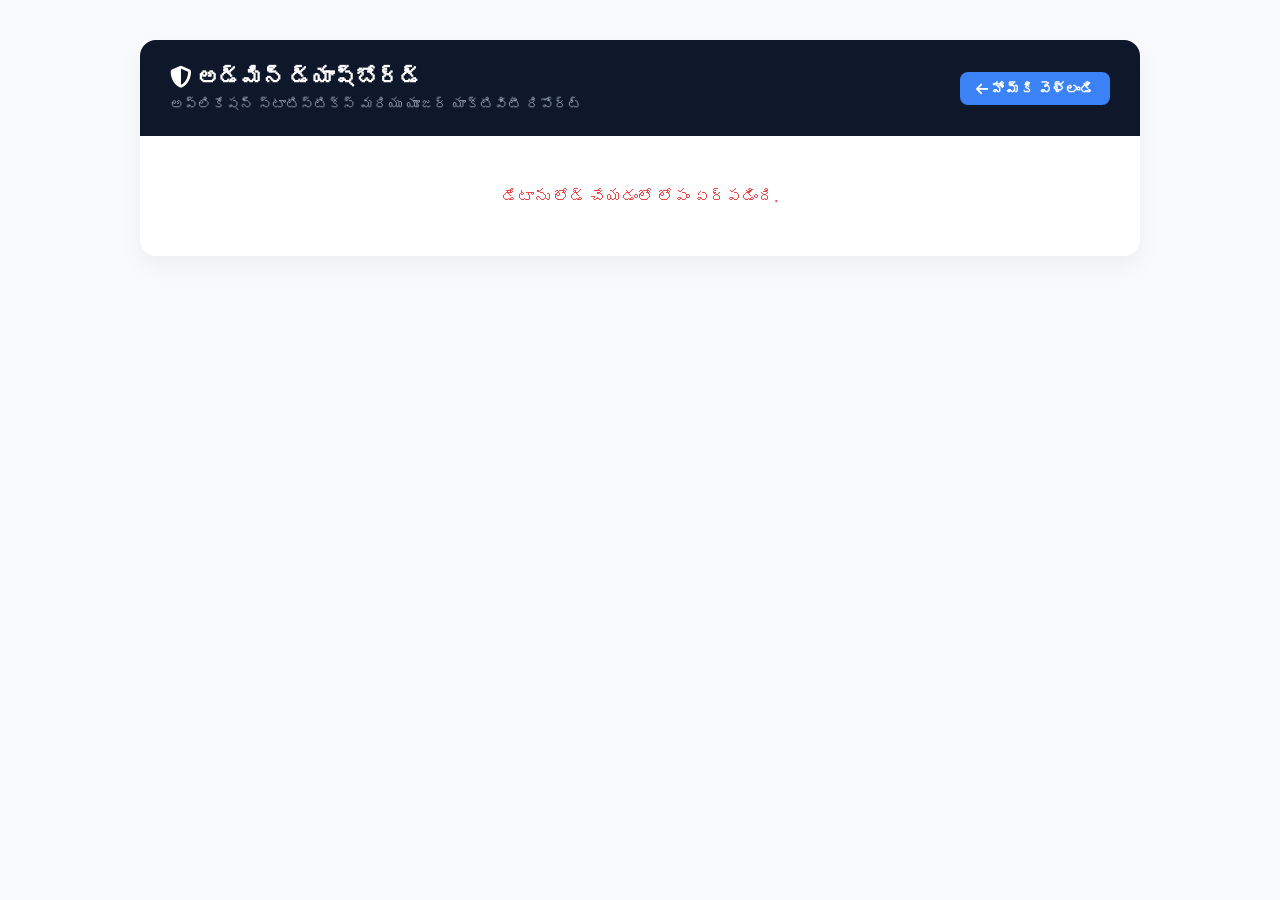
==== frontend/admin.html @ 95b76a32 "Initial commit with Google Auth, Admin Dashboard and Activity Logs" ====
<!DOCTYPE html>
<html lang="te">
<head>
    <meta charset="UTF-8">
    <meta name="viewport" content="width=device-width, initial-scale=1.0">
    <title>అడ్మిన్ డ్యాష్‌‌బోర్డ్ - TDL</title>
    <link rel="icon" type="image/png" href="https://auchithyam.com/images/LOGO.jpg" />
    <link href="https://fonts.googleapis.com/css2?family=Inter:wght@400;500;600;700&display=swap" rel="stylesheet">
    <link rel="stylesheet" href="https://cdnjs.cloudflare.com/ajax/libs/font-awesome/6.4.0/css/all.min.css">
    <style>
        body {
            margin: 0; padding: 0;
            font-family: 'Inter', sans-serif;
            background-color: #f8fafc;
        }
        .admin-container {
            max-width: 1000px;
            margin: 40px auto;
            background: #ffffff;
            border-radius: 16px;
            box-shadow: 0 10px 25px rgba(0, 0, 0, 0.05);
            overflow: hidden;
        }
        .admin-header {
            background: #0f172a;
            color: #ffffff;
            padding: 24px 30px;
            display: flex;
            justify-content: space-between;
            align-items: center;
        }
        .admin-header h2 { margin: 0; font-size: 22px; }
        .admin-header p { margin: 5px 0 0 0; color: #94a3b8; font-size: 14px; }
        .back-btn {
            background: #3b82f6; color: white;
            padding: 8px 16px; border-radius: 8px;
            text-decoration: none; font-weight: 600; font-size: 14px;
            transition: 0.2s;
        }
        .back-btn:hover { background: #2563eb; }
        .content { padding: 30px; }
        
        /* Stats Styles */
        .stats-bar {
            display: grid; grid-template-columns: repeat(auto-fit, minmax(220px, 1fr)); gap: 20px; margin-bottom: 40px;
        }
        .stat-box {
            padding: 20px; border-radius: 12px; display: flex; align-items: center; justify-content: space-between;
        }
        .stat-box h3 { margin: 0; font-size: 28px; }
        .stat-box span { font-size: 14px; font-weight: 600; }
        .stat-box i { font-size: 36px; opacity: 0.5; }

        /* Section Titles */
        .section-title {
            color: #1e293b; font-size: 18px; margin: 40px 0 15px 0; border-bottom: 2px solid #e2e8f0; padding-bottom: 10px;
        }

        /* User List Styles */
        .user-list {
            display: grid; grid-template-columns: repeat(auto-fill, minmax(300px, 1fr)); gap: 15px;
        }
        .user-card {
            display: flex; align-items: center; justify-content: space-between;
            background: #ffffff; border: 1px solid #e2e8f0;
            padding: 16px; border-radius: 12px;
        }
        .user-info { display: flex; align-items: center; gap: 15px; }
        .user-info img {
            width: 45px; height: 45px; border-radius: 50%; object-fit: cover; border: 2px solid #e2e8f0;
        }
        .user-name { font-weight: 700; color: #0f172a; margin: 0 0 4px 0; font-size: 15px;}
        .user-email { color: #64748b; font-size: 13px; margin: 0; }
    </style>
</head>
<body>

<div class="admin-container">
    <div class="admin-header">
        <div>
            <h2><i class="fa-solid fa-shield-halved"></i> అడ్మిన్ డ్యాష్‌బోర్డ్</h2>
            <p>అప్లికేషన్ స్టాటిస్టిక్స్ మరియు యూజర్ యాక్టివిటీ రిపోర్ట్</p>
        </div>
        <a href="/" class="back-btn"><i class="fa-solid fa-arrow-left"></i> హోమ్‌కి వెళ్లండి</a>
    </div>

    <div class="content">
        <!-- 1. గణాంకాలు (Statistics Cards) -->
        <div class="stats-bar">
            <div class="stat-box" style="background: #eff6ff; border: 1px solid #bfdbfe;">
                <div>
                    <h3 id="total-users" style="color: #1d4ed8;">0</h3>
                    <span style="color: #3b82f6;">మొత్తం యూజర్లు</span>
                </div>
                <i class="fa-solid fa-users" style="color: #93c5fd;"></i>
            </div>
            
            <div class="stat-box" style="background: #f5f3ff; border: 1px solid #ddd6fe;">
                <div>
                    <h3 id="total-searches" style="color: #6d28d9;">0</h3>
                    <span style="color: #8b5cf6;">మొత్తం శోధనలు</span>
                </div>
                <i class="fa-solid fa-magnifying-glass" style="color: #c4b5fd;"></i>
            </div>

            <div class="stat-box" style="background: #ecfdf5; border: 1px solid #a7f3d0;">
                <div>
                    <h3 id="total-downloads" style="color: #047857;">0</h3>
                    <span style="color: #10b981;">డౌన్‌లోడ్స్</span>
                </div>
                <i class="fa-solid fa-cloud-arrow-down" style="color: #6ee7b7;"></i>
            </div>

            <div class="stat-box" style="background: #fff7ed; border: 1px solid #fed7aa;">
                <div>
                    <h3 id="total-actions" style="color: #c2410c;">0</h3>
                    <span style="color: #f97316;">మొత్తం యాక్టివిటీస్</span>
                </div>
                <i class="fa-solid fa-bolt" style="color: #fdba74;"></i>
            </div>
        </div>

        <!-- 2. లాగిన్ అయిన యూజర్ల వివరాలు -->
        <h3 class="section-title"><i class="fa-solid fa-user-check"></i> లాగిన్ అయిన యూజర్ల వివరాలు</h3>
        <div id="users-container" class="user-list">
            <div style="text-align: center; color: #64748b; padding: 20px; width: 100%;">లోడ్ అవుతోంది...</div>
        </div>

        <!-- 3. యూజర్ల యాక్టివిటీ హిస్టరీ -->
        <h3 class="section-title"><i class="fa-solid fa-clock-rotate-left"></i> యూజర్ల యాక్టివిటీ హిస్టరీ (Search & Downloads)</h3>
        <div id="activities-container" style="display: flex; flex-direction: column; gap: 12px;">
            <div style="text-align: center; color: #64748b; padding: 20px;">లోడ్ అవుతోంది...</div>
        </div>
    </div>
</div>

<script>
    async function loadAdminData() {
        try {
            const response = await fetch('/admin/users-json');
            const data = await response.json();
            
            if (data.error) {
                document.querySelector('.content').innerHTML = `<div style="color: #ef4444; text-align: center; font-weight: 600; padding: 40px;">${data.error}</div>`;
                return;
            }
            
            // 1. స్టాటిస్టిక్స్ అప్‌డేట్ చేయడం
            document.getElementById('total-users').innerText = data.total_users || 0;
            if (data.stats) {
                document.getElementById('total-searches').innerText = data.stats.searches || 0;
                document.getElementById('total-downloads').innerText = data.stats.downloads || 0;
                document.getElementById('total-actions').innerText = data.stats.total_actions || 0;
            }

            // 2. యూజర్ల జాబితాను చూపించడం
            const usersContainer = document.getElementById('users-container');
            usersContainer.innerHTML = '';
            
            if (!data.users || data.users.length === 0) {
                usersContainer.innerHTML = `<div style="text-align: center; color: #64748b; width: 100%;">ఇంకా ఎవరూ లాగిన్ కాలేదు.</div>`;
            } else {
                const reversedUsers = [...data.users].reverse();
                reversedUsers.forEach(user => {
                    usersContainer.innerHTML += `
                        <div class="user-card">
                            <div class="user-info">
                                <img src="${user.picture}" alt="Profile">
                                <div>
                                    <h4 class="user-name">${user.name}</h4>
                                    <p class="user-email">${user.email}</p>
                                </div>
                            </div>
                            <div style="background: #dcfce7; color: #166534; padding: 6px 12px; border-radius: 50px; font-size: 12px; font-weight: 600;">
                                <i class="fa-solid fa-check-circle"></i>
                            </div>
                        </div>
                    `;
                });
            }

            // 3. యాక్టివిటీస్ (Search & Download History) డిస్‌ప్లే చేయడం
            const actContainer = document.getElementById('activities-container');
            actContainer.innerHTML = '';
            
            if (!data.activities || data.activities.length === 0) {
                actContainer.innerHTML = `<div style="text-align: center; color: #64748b; padding: 20px; border: 1px dashed #cbd5e1; border-radius: 10px;">ఇంకా ఎటువంటి యాక్టివిటీ లేదు.</div>`;
            } else {
                data.activities.forEach(act => {
                    const icon = act.action === 'Search' 
                        ? '<i class="fa-solid fa-magnifying-glass" style="color: #3b82f6;"></i>' 
                        : '<i class="fa-solid fa-download" style="color: #10b981;"></i>';
                    const badgeStyle = act.action === 'Search' 
                        ? 'background: #eff6ff; color: #1d4ed8; border: 1px solid #bfdbfe;' 
                        : 'background: #ecfdf5; color: #047857; border: 1px solid #a7f3d0;';

                    actContainer.innerHTML += `
                        <div style="display: flex; align-items: center; justify-content: space-between; background: #fff; padding: 15px 20px; border-radius: 12px; border: 1px solid #e2e8f0; transition: 0.2s;">
                            <div style="display: flex; align-items: center; gap: 15px;">
                                <img src="${act.picture}" alt="" style="width: 40px; height: 40px; border-radius: 50%; border: 2px solid #f1f5f9;">
                                <div>
                                    <h4 style="margin: 0; font-size: 15px; color: #0f172a;">${act.name}</h4>
                                    <p style="margin: 5px 0 0 0; font-size: 14px; color: #475569;">
                                        ${icon} <span style="font-weight: 600; margin-left: 4px;">${act.action}:</span> ${act.details}
                                    </p>
                                </div>
                            </div>
                            <div style="text-align: right;">
                                <span style="font-size: 12px; color: #94a3b8; display: block; margin-bottom: 6px;">${act.time}</span>
                                <span style="padding: 4px 10px; border-radius: 6px; font-size: 11px; font-weight: 600; ${badgeStyle}">${act.action}</span>
                            </div>
                        </div>
                    `;
                });
            }

        } catch (error) {
            console.error("Error loading admin data:", error);
            document.querySelector('.content').innerHTML = `<div style="color: #ef4444; text-align: center; padding: 20px;">డేటాను లోడ్ చేయడంలో లోపం ఏర్పడింది.</div>`;
        }
    }
    
    window.onload = loadAdminData;
</script>

</body>
</html>
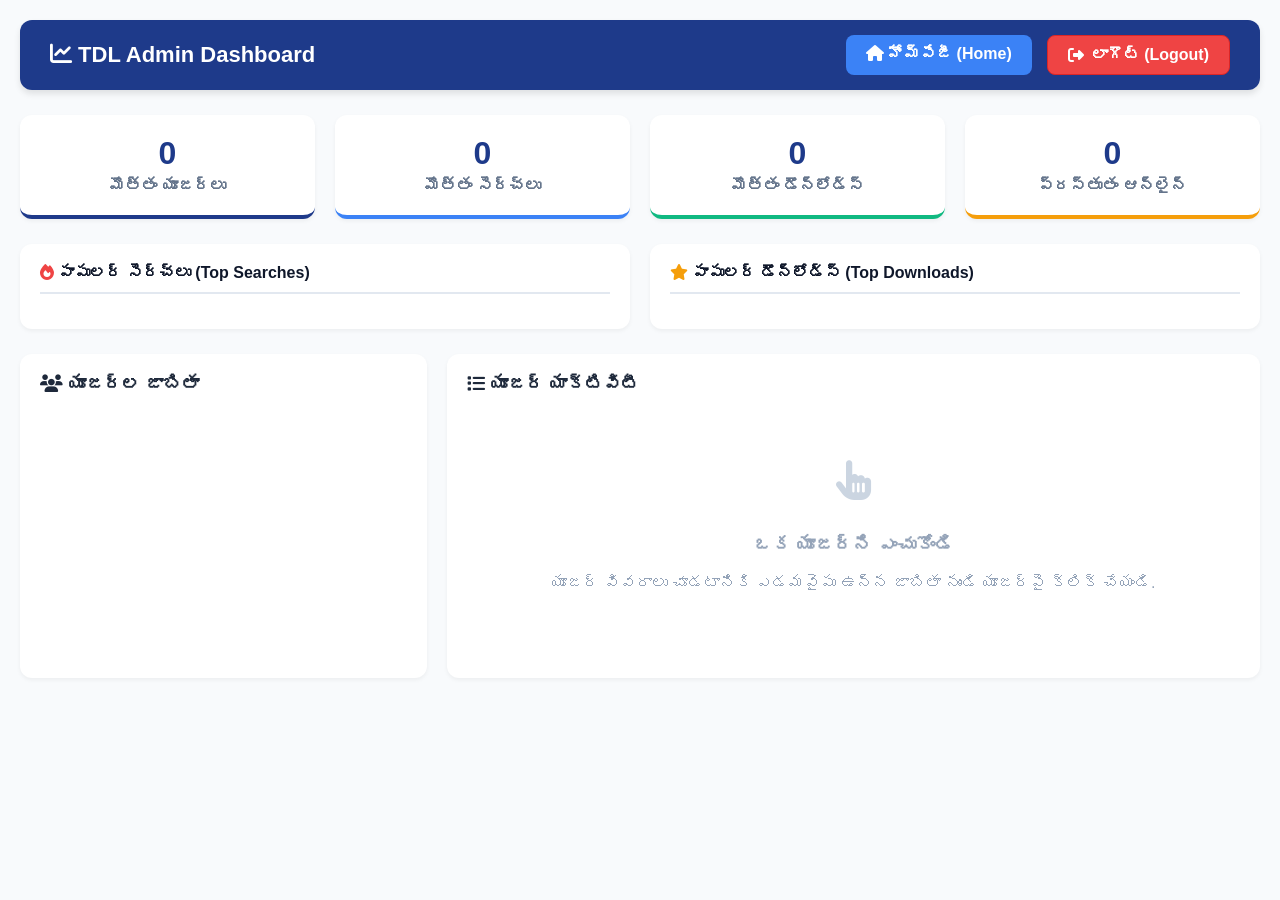
==== commit 6be33920: "Added profile history, online/offline status, and admin enhancements" ====
--- a/frontend/admin.html
+++ b/frontend/admin.html
@@ -3,225 +3,247 @@
 <head>
     <meta charset="UTF-8">
     <meta name="viewport" content="width=device-width, initial-scale=1.0">
-    <title>అడ్మిన్ డ్యాష్‌‌బోర్డ్ - TDL</title>
-    <link rel="icon" type="image/png" href="https://auchithyam.com/images/LOGO.jpg" />
-    <link href="https://fonts.googleapis.com/css2?family=Inter:wght@400;500;600;700&display=swap" rel="stylesheet">
+    <title>Admin Dashboard - Telugu Digital Library</title>
     <link rel="stylesheet" href="https://cdnjs.cloudflare.com/ajax/libs/font-awesome/6.4.0/css/all.min.css">
     <style>
-        body {
-            margin: 0; padding: 0;
-            font-family: 'Inter', sans-serif;
-            background-color: #f8fafc;
-        }
-        .admin-container {
-            max-width: 1000px;
-            margin: 40px auto;
-            background: #ffffff;
-            border-radius: 16px;
-            box-shadow: 0 10px 25px rgba(0, 0, 0, 0.05);
-            overflow: hidden;
-        }
-        .admin-header {
-            background: #0f172a;
-            color: #ffffff;
-            padding: 24px 30px;
-            display: flex;
-            justify-content: space-between;
-            align-items: center;
-        }
-        .admin-header h2 { margin: 0; font-size: 22px; }
-        .admin-header p { margin: 5px 0 0 0; color: #94a3b8; font-size: 14px; }
-        .back-btn {
-            background: #3b82f6; color: white;
-            padding: 8px 16px; border-radius: 8px;
-            text-decoration: none; font-weight: 600; font-size: 14px;
-            transition: 0.2s;
-        }
-        .back-btn:hover { background: #2563eb; }
-        .content { padding: 30px; }
-        
-        /* Stats Styles */
-        .stats-bar {
-            display: grid; grid-template-columns: repeat(auto-fit, minmax(220px, 1fr)); gap: 20px; margin-bottom: 40px;
-        }
-        .stat-box {
-            padding: 20px; border-radius: 12px; display: flex; align-items: center; justify-content: space-between;
-        }
-        .stat-box h3 { margin: 0; font-size: 28px; }
-        .stat-box span { font-size: 14px; font-weight: 600; }
-        .stat-box i { font-size: 36px; opacity: 0.5; }
-
-        /* Section Titles */
-        .section-title {
-            color: #1e293b; font-size: 18px; margin: 40px 0 15px 0; border-bottom: 2px solid #e2e8f0; padding-bottom: 10px;
-        }
-
-        /* User List Styles */
-        .user-list {
-            display: grid; grid-template-columns: repeat(auto-fill, minmax(300px, 1fr)); gap: 15px;
-        }
-        .user-card {
-            display: flex; align-items: center; justify-content: space-between;
-            background: #ffffff; border: 1px solid #e2e8f0;
-            padding: 16px; border-radius: 12px;
-        }
-        .user-info { display: flex; align-items: center; gap: 15px; }
-        .user-info img {
-            width: 45px; height: 45px; border-radius: 50%; object-fit: cover; border: 2px solid #e2e8f0;
-        }
-        .user-name { font-weight: 700; color: #0f172a; margin: 0 0 4px 0; font-size: 15px;}
-        .user-email { color: #64748b; font-size: 13px; margin: 0; }
+        body { font-family: 'Segoe UI', Tahoma, Geneva, Verdana, sans-serif; background: #f8fafc; margin: 0; padding: 20px; color: #333; }
+        .header { display: flex; justify-content: space-between; align-items: center; background: #1e3a8a; color: white; padding: 15px 30px; border-radius: 12px; margin-bottom: 25px; box-shadow: 0 4px 6px rgba(0,0,0,0.1); }
+        .header h1 { margin: 0; font-size: 22px; }
+        .btn-home { background: #3b82f6; color: white; text-decoration: none; padding: 10px 20px; border-radius: 8px; font-weight: bold; transition: 0.3s; }
+        .btn-home:hover { background: #2563eb; }
+
+        .header-buttons { display: flex; gap: 15px; }
+        .btn-logout { background: #ef4444; color: white; text-decoration: none; padding: 10px 20px; border-radius: 8px; font-weight: bold; transition: 0.3s; display: flex; align-items: center; gap: 8px; border: 1px solid #dc2626; }
+        .btn-logout:hover { background: #dc2626; }
+        
+        /* Stats & Popular Cards */
+        .stats-grid { display: grid; grid-template-columns: repeat(auto-fit, minmax(200px, 1fr)); gap: 20px; margin-bottom: 25px; }
+        .stat-card { background: white; padding: 20px; border-radius: 12px; box-shadow: 0 2px 4px rgba(0,0,0,0.05); text-align: center; border-bottom: 4px solid #1e3a8a; }
+        .stat-card h3 { margin: 0; font-size: 32px; color: #1e3a8a; }
+        .stat-card p { margin: 5px 0 0 0; color: #64748b; font-weight: 600; }
+        
+        .popular-grid { display: grid; grid-template-columns: 1fr 1fr; gap: 20px; margin-bottom: 25px; }
+        .popular-card { background: white; padding: 20px; border-radius: 12px; box-shadow: 0 2px 4px rgba(0,0,0,0.05); }
+        .popular-card h3 { margin: 0 0 15px 0; font-size: 16px; color: #0f172a; border-bottom: 2px solid #e2e8f0; padding-bottom: 10px; }
+        .popular-list { list-style: none; padding: 0; margin: 0; }
+        .popular-list li { display: flex; justify-content: space-between; padding: 10px 0; border-bottom: 1px solid #f1f5f9; font-size: 14px; }
+        .popular-list li span.badge { background: #e0e7ff; color: #4338ca; padding: 2px 8px; border-radius: 12px; font-weight: bold; font-size: 12px; }
+
+        /* Main Content Grid */
+        .main-grid { display: grid; grid-template-columns: 1fr 2fr; gap: 20px; }
+        .section-title { font-size: 18px; color: #1e293b; margin-bottom: 15px; display: flex; justify-content: space-between; align-items: center; }
+        
+        /* Users List */
+        .users-list { background: white; padding: 20px; border-radius: 12px; box-shadow: 0 2px 4px rgba(0,0,0,0.05); max-height: 600px; overflow-y: auto; }
+        .user-card { display: flex; justify-content: space-between; align-items: center; padding: 12px; border-bottom: 1px solid #e2e8f0; cursor: pointer; transition: 0.2s; border-radius: 8px; }
+        .user-card:hover { background: #f8fafc; transform: translateX(5px); border-left: 4px solid #3b82f6; }
+        .user-card.active-user { background: #eff6ff; border-left: 4px solid #1d4ed8; }
+        .user-info { display: flex; gap: 12px; align-items: center; }
+        .user-info img { width: 45px; height: 45px; border-radius: 50%; border: 2px solid #e2e8f0; }
+        .user-name { margin: 0; font-size: 15px; color: #0f172a; }
+        .user-email { margin: 2px 0 0 0; font-size: 12px; color: #64748b; }
+        .status-badge { padding: 4px 10px; border-radius: 50px; font-size: 11px; font-weight: 600; }
+        .status-online { background: #dcfce7; color: #166534; }
+        .status-offline { background: #f1f5f9; color: #64748b; }
+
+        /* Activity Feed */
+        .activity-feed { background: white; padding: 20px; border-radius: 12px; box-shadow: 0 2px 4px rgba(0,0,0,0.05); max-height: 600px; overflow-y: auto; }
+        .activity-item { display: flex; justify-content: space-between; align-items: center; padding: 15px; border-bottom: 1px solid #f1f5f9; }
+        .activity-item:last-child { border-bottom: none; }
+        .act-details { font-size: 14px; color: #334155; }
+        .act-time { font-size: 12px; color: #94a3b8; }
+        
+        .placeholder-message { text-align: center; color: #94a3b8; padding: 50px 0; }
+        .placeholder-message i { font-size: 40px; margin-bottom: 15px; color: #cbd5e1; }
     </style>
 </head>
 <body>
 
-<div class="admin-container">
-    <div class="admin-header">
-        <div>
-            <h2><i class="fa-solid fa-shield-halved"></i> అడ్మిన్ డ్యాష్‌బోర్డ్</h2>
-            <p>అప్లికేషన్ స్టాటిస్టిక్స్ మరియు యూజర్ యాక్టివిటీ రిపోర్ట్</p>
-        </div>
-        <a href="/" class="back-btn"><i class="fa-solid fa-arrow-left"></i> హోమ్‌కి వెళ్లండి</a>
-    </div>
-
-    <div class="content">
-        <!-- 1. గణాంకాలు (Statistics Cards) -->
-        <div class="stats-bar">
-            <div class="stat-box" style="background: #eff6ff; border: 1px solid #bfdbfe;">
-                <div>
-                    <h3 id="total-users" style="color: #1d4ed8;">0</h3>
-                    <span style="color: #3b82f6;">మొత్తం యూజర్లు</span>
+    <div class="header">
+        <h1><i class="fa-solid fa-chart-line"></i> TDL Admin Dashboard</h1>
+        <div class="header-buttons">
+            <a href="/" class="btn-home"><i class="fa-solid fa-house"></i> హోమ్‌పేజీ (Home)</a>
+            <a href="/logout" class="btn-logout"><i class="fa-solid fa-right-from-bracket"></i> లాగౌట్ (Logout)</a>
+        </div>
+    </div>
+
+    <!-- Top Stats -->
+    <div class="stats-grid">
+        <div class="stat-card">
+            <h3 id="stat-users">0</h3>
+            <p>మొత్తం యూజర్లు</p>
+        </div>
+        <div class="stat-card" style="border-bottom-color: #3b82f6;">
+            <h3 id="stat-searches">0</h3>
+            <p>మొత్తం సెర్చ్‌లు</p>
+        </div>
+        <div class="stat-card" style="border-bottom-color: #10b981;">
+            <h3 id="stat-downloads">0</h3>
+            <p>మొత్తం డౌన్‌లోడ్స్</p>
+        </div>
+        <div class="stat-card" style="border-bottom-color: #f59e0b;">
+            <h3 id="stat-online">0</h3>
+            <p>ప్రస్తుతం ఆన్‌లైన్</p>
+        </div>
+    </div>
+
+    <!-- Popular Cards -->
+    <div class="popular-grid">
+        <div class="popular-card">
+            <h3><i class="fa-solid fa-fire" style="color:#ef4444;"></i> పాపులర్ సెర్చ్‌లు (Top Searches)</h3>
+            <ul class="popular-list" id="popular-searches-list"></ul>
+        </div>
+        <div class="popular-card">
+            <h3><i class="fa-solid fa-star" style="color:#f59e0b;"></i> పాపులర్ డౌన్‌లోడ్స్ (Top Downloads)</h3>
+            <ul class="popular-list" id="popular-downloads-list"></ul>
+        </div>
+    </div>
+
+    <!-- Main Content -->
+    <div class="main-grid">
+        <!-- Users List (Left) -->
+        <div class="users-list">
+            <div class="section-title">
+                <strong><i class="fa-solid fa-users"></i> యూజర్ల జాబితా</strong>
+            </div>
+            <div id="users-container"></div>
+        </div>
+
+        <!-- Activity Feed (Right) -->
+        <div class="activity-feed">
+            <div class="section-title">
+                <strong id="activity-title"><i class="fa-solid fa-list"></i> యూజర్ యాక్టివిటీ</strong>
+            </div>
+            <div id="activities-container">
+                <div class="placeholder-message">
+                    <i class="fa-solid fa-hand-pointer"></i>
+                    <h3>ఒక యూజర్‌ని ఎంచుకోండి</h3>
+                    <p>యూజర్ వివరాలు చూడటానికి ఎడమవైపు ఉన్న జాబితా నుండి యూజర్‌పై క్లిక్ చేయండి.</p>
                 </div>
-                <i class="fa-solid fa-users" style="color: #93c5fd;"></i>
             </div>
-            
-            <div class="stat-box" style="background: #f5f3ff; border: 1px solid #ddd6fe;">
-                <div>
-                    <h3 id="total-searches" style="color: #6d28d9;">0</h3>
-                    <span style="color: #8b5cf6;">మొత్తం శోధనలు</span>
-                </div>
-                <i class="fa-solid fa-magnifying-glass" style="color: #c4b5fd;"></i>
-            </div>
-
-            <div class="stat-box" style="background: #ecfdf5; border: 1px solid #a7f3d0;">
-                <div>
-                    <h3 id="total-downloads" style="color: #047857;">0</h3>
-                    <span style="color: #10b981;">డౌన్‌లోడ్స్</span>
-                </div>
-                <i class="fa-solid fa-cloud-arrow-down" style="color: #6ee7b7;"></i>
-            </div>
-
-            <div class="stat-box" style="background: #fff7ed; border: 1px solid #fed7aa;">
-                <div>
-                    <h3 id="total-actions" style="color: #c2410c;">0</h3>
-                    <span style="color: #f97316;">మొత్తం యాక్టివిటీస్</span>
-                </div>
-                <i class="fa-solid fa-bolt" style="color: #fdba74;"></i>
-            </div>
-        </div>
-
-        <!-- 2. లాగిన్ అయిన యూజర్ల వివరాలు -->
-        <h3 class="section-title"><i class="fa-solid fa-user-check"></i> లాగిన్ అయిన యూజర్ల వివరాలు</h3>
-        <div id="users-container" class="user-list">
-            <div style="text-align: center; color: #64748b; padding: 20px; width: 100%;">లోడ్ అవుతోంది...</div>
-        </div>
-
-        <!-- 3. యూజర్ల యాక్టివిటీ హిస్టరీ -->
-        <h3 class="section-title"><i class="fa-solid fa-clock-rotate-left"></i> యూజర్ల యాక్టివిటీ హిస్టరీ (Search & Downloads)</h3>
-        <div id="activities-container" style="display: flex; flex-direction: column; gap: 12px;">
-            <div style="text-align: center; color: #64748b; padding: 20px;">లోడ్ అవుతోంది...</div>
-        </div>
-    </div>
-</div>
-
-<script>
-    async function loadAdminData() {
-        try {
-            const response = await fetch('/admin/users-json');
-            const data = await response.json();
-            
-            if (data.error) {
-                document.querySelector('.content').innerHTML = `<div style="color: #ef4444; text-align: center; font-weight: 600; padding: 40px;">${data.error}</div>`;
-                return;
-            }
-            
-            // 1. స్టాటిస్టిక్స్ అప్‌డేట్ చేయడం
-            document.getElementById('total-users').innerText = data.total_users || 0;
-            if (data.stats) {
-                document.getElementById('total-searches').innerText = data.stats.searches || 0;
-                document.getElementById('total-downloads').innerText = data.stats.downloads || 0;
-                document.getElementById('total-actions').innerText = data.stats.total_actions || 0;
-            }
-
-            // 2. యూజర్ల జాబితాను చూపించడం
-            const usersContainer = document.getElementById('users-container');
-            usersContainer.innerHTML = '';
-            
-            if (!data.users || data.users.length === 0) {
-                usersContainer.innerHTML = `<div style="text-align: center; color: #64748b; width: 100%;">ఇంకా ఎవరూ లాగిన్ కాలేదు.</div>`;
-            } else {
-                const reversedUsers = [...data.users].reverse();
+        </div>
+    </div>
+
+    <script>
+        let allActivities = [];
+
+        // అత్యధికంగా రిపీట్ అయిన వాటిని కనుక్కోవడానికి ఫంక్షన్
+        function getTopItems(arr, limit = 5) {
+            const counts = {};
+            arr.forEach(item => { counts[item] = (counts[item] || 0) + 1; });
+            return Object.entries(counts).sort((a, b) => b[1] - a[1]).slice(0, limit);
+        }
+
+        fetch('/admin/users-json')
+            .then(response => response.json())
+            .then(data => {
+                if(data.error) {
+                    alert("Unauthorized Access!");
+                    window.location.href = "/";
+                    return;
+                }
+
+                allActivities = data.activities;
+                
+                // 1. అప్‌డేట్ స్టాట్స్
+                let onlineCount = data.users.filter(u => u.is_active).length;
+                document.getElementById('stat-users').innerText = data.total_users;
+                document.getElementById('stat-searches').innerText = data.stats.searches;
+                document.getElementById('stat-downloads').innerText = data.stats.downloads;
+                document.getElementById('stat-online').innerText = onlineCount;
+
+                // 2. పాపులర్ సెర్చ్‌లు & డౌన్‌లోడ్స్ ప్రాసెస్ చేయడం
+                let searchesArr = [];
+                let downloadsArr = [];
+
+                data.activities.forEach(act => {
+                    if(act.action === 'Search') {
+                        let term = act.details.replace("వెతికిన పదం: ", "").replace(/'/g, "").trim();
+                        if(term) searchesArr.push(term);
+                    } else if (act.action === 'Download' && act.status === 'Success') {
+                        let title = act.details.replace("డౌన్‌లోడ్: ", "").split("(")[0].replace(/'/g, "").trim();
+                        if(title) downloadsArr.push(title);
+                    }
+                });
+
+                // టాప్ 5 సెర్చ్‌లు
+                const topSearches = getTopItems(searchesArr);
+                const searchList = document.getElementById('popular-searches-list');
+                topSearches.forEach(item => {
+                    searchList.innerHTML += `<li>${item[0]} <span class="badge">${item[1]} సార్లు</span></li>`;
+                });
+
+                // టాప్ 5 డౌన్‌లోడ్స్
+                const topDownloads = getTopItems(downloadsArr);
+                const downloadList = document.getElementById('popular-downloads-list');
+                topDownloads.forEach(item => {
+                    downloadList.innerHTML += `<li>${item[0]} <span class="badge">${item[1]} సార్లు</span></li>`;
+                });
+
+                // 3. యూజర్ల జాబితాను క్రియేట్ చేయడం
+                const usersContainer = document.getElementById('users-container');
+                const reversedUsers = [...data.users].reverse(); // కొత్త యూజర్లు పైన రావడానికి
+                
                 reversedUsers.forEach(user => {
+                    const statusClass = user.is_active ? 'status-online' : 'status-offline';
+                    const statusText = user.is_active ? '<i class="fa-solid fa-circle" style="font-size: 8px; margin-right: 4px;"></i> Online' : 'Offline';
+
                     usersContainer.innerHTML += `
-                        <div class="user-card">
+                        <div class="user-card" onclick="showUserActivities('${user.email}', '${user.name}', this)">
                             <div class="user-info">
-                                <img src="${user.picture}" alt="Profile">
+                                <img src="${user.picture}" onerror="this.onerror=null; this.src='https://ui-avatars.com/api/?name=${user.name}&background=random&rounded=true';" alt="Profile">
                                 <div>
                                     <h4 class="user-name">${user.name}</h4>
                                     <p class="user-email">${user.email}</p>
                                 </div>
                             </div>
-                            <div style="background: #dcfce7; color: #166534; padding: 6px 12px; border-radius: 50px; font-size: 12px; font-weight: 600;">
-                                <i class="fa-solid fa-check-circle"></i>
-                            </div>
+                            <div class="status-badge ${statusClass}">${statusText}</div>
                         </div>
                     `;
                 });
+            })
+            .catch(error => console.error("Error loading admin data:", error));
+
+        // యూజర్ పై క్లిక్ చేసినప్పుడు వారి యాక్టివిటీని చూపించే ఫంక్షన్
+        function showUserActivities(email, name, cardElement) {
+            // అన్ని కార్డ్స్ నుండి ఆక్టివ్ క్లాస్ తీసేయడం
+            document.querySelectorAll('.user-card').forEach(card => card.classList.remove('active-user'));
+            // క్లిక్ చేసిన దానికి ఆక్టివ్ క్లాస్ యాడ్ చేయడం
+            cardElement.classList.add('active-user');
+
+            document.getElementById('activity-title').innerHTML = `<img src="https://ui-avatars.com/api/?name=${name}&background=random&rounded=true&size=24" style="vertical-align: middle; margin-right: 8px;"> ${name} యాక్టివిటీ`;
+            
+            const container = document.getElementById('activities-container');
+            container.innerHTML = '';
+
+            // క్లిక్ చేసిన యూజర్ యాక్టివిటీని మాత్రమే ఫిల్టర్ చేయడం
+            const userActs = allActivities.filter(act => act.email === email);
+
+            if (userActs.length === 0) {
+                container.innerHTML = '<div class="placeholder-message"><p>ఈ యూజర్ ఇంకా ఎలాంటి యాక్టివిటీ చేయలేదు.</p></div>';
+                return;
             }
 
-            // 3. యాక్టివిటీస్ (Search & Download History) డిస్‌ప్లే చేయడం
-            const actContainer = document.getElementById('activities-container');
-            actContainer.innerHTML = '';
-            
-            if (!data.activities || data.activities.length === 0) {
-                actContainer.innerHTML = `<div style="text-align: center; color: #64748b; padding: 20px; border: 1px dashed #cbd5e1; border-radius: 10px;">ఇంకా ఎటువంటి యాక్టివిటీ లేదు.</div>`;
-            } else {
-                data.activities.forEach(act => {
-                    const icon = act.action === 'Search' 
-                        ? '<i class="fa-solid fa-magnifying-glass" style="color: #3b82f6;"></i>' 
-                        : '<i class="fa-solid fa-download" style="color: #10b981;"></i>';
-                    const badgeStyle = act.action === 'Search' 
-                        ? 'background: #eff6ff; color: #1d4ed8; border: 1px solid #bfdbfe;' 
-                        : 'background: #ecfdf5; color: #047857; border: 1px solid #a7f3d0;';
-
-                    actContainer.innerHTML += `
-                        <div style="display: flex; align-items: center; justify-content: space-between; background: #fff; padding: 15px 20px; border-radius: 12px; border: 1px solid #e2e8f0; transition: 0.2s;">
-                            <div style="display: flex; align-items: center; gap: 15px;">
-                                <img src="${act.picture}" alt="" style="width: 40px; height: 40px; border-radius: 50%; border: 2px solid #f1f5f9;">
-                                <div>
-                                    <h4 style="margin: 0; font-size: 15px; color: #0f172a;">${act.name}</h4>
-                                    <p style="margin: 5px 0 0 0; font-size: 14px; color: #475569;">
-                                        ${icon} <span style="font-weight: 600; margin-left: 4px;">${act.action}:</span> ${act.details}
-                                    </p>
-                                </div>
-                            </div>
-                            <div style="text-align: right;">
-                                <span style="font-size: 12px; color: #94a3b8; display: block; margin-bottom: 6px;">${act.time}</span>
-                                <span style="padding: 4px 10px; border-radius: 6px; font-size: 11px; font-weight: 600; ${badgeStyle}">${act.action}</span>
-                            </div>
+            userActs.forEach(act => {
+                const icon = act.action === 'Search' ? '<i class="fa-solid fa-magnifying-glass" style="color: #3b82f6;"></i>' : '<i class="fa-solid fa-download" style="color: #10b981;"></i>';
+                
+                let statusBadge = '';
+                if(act.status === 'Failed') {
+                    statusBadge = `<span style="background: #fef2f2; color: #ef4444; border: 1px solid #fecaca; padding: 2px 8px; border-radius: 4px; font-size: 11px; margin-left: 10px; font-weight: 600;">ఫెయిల్ ❌</span>`;
+                } else if (act.action === 'Download') {
+                    statusBadge = `<span style="background: #f0fdf4; color: #16a34a; border: 1px solid #bbf7d0; padding: 2px 8px; border-radius: 4px; font-size: 11px; margin-left: 10px; font-weight: 600;">సక్సెస్ ✅</span>`;
+                }
+
+                container.innerHTML += `
+                    <div class="activity-item">
+                        <div class="act-details">
+                            <strong>${icon} ${act.action}:</strong> ${act.details} ${statusBadge}
                         </div>
-                    `;
-                });
-            }
-
-        } catch (error) {
-            console.error("Error loading admin data:", error);
-            document.querySelector('.content').innerHTML = `<div style="color: #ef4444; text-align: center; padding: 20px;">డేటాను లోడ్ చేయడంలో లోపం ఏర్పడింది.</div>`;
+                        <div class="act-time">${act.time}</div>
+                    </div>
+                `;
+            });
         }
-    }
-    
-    window.onload = loadAdminData;
-</script>
-
+    </script>
 </body>
 </html>
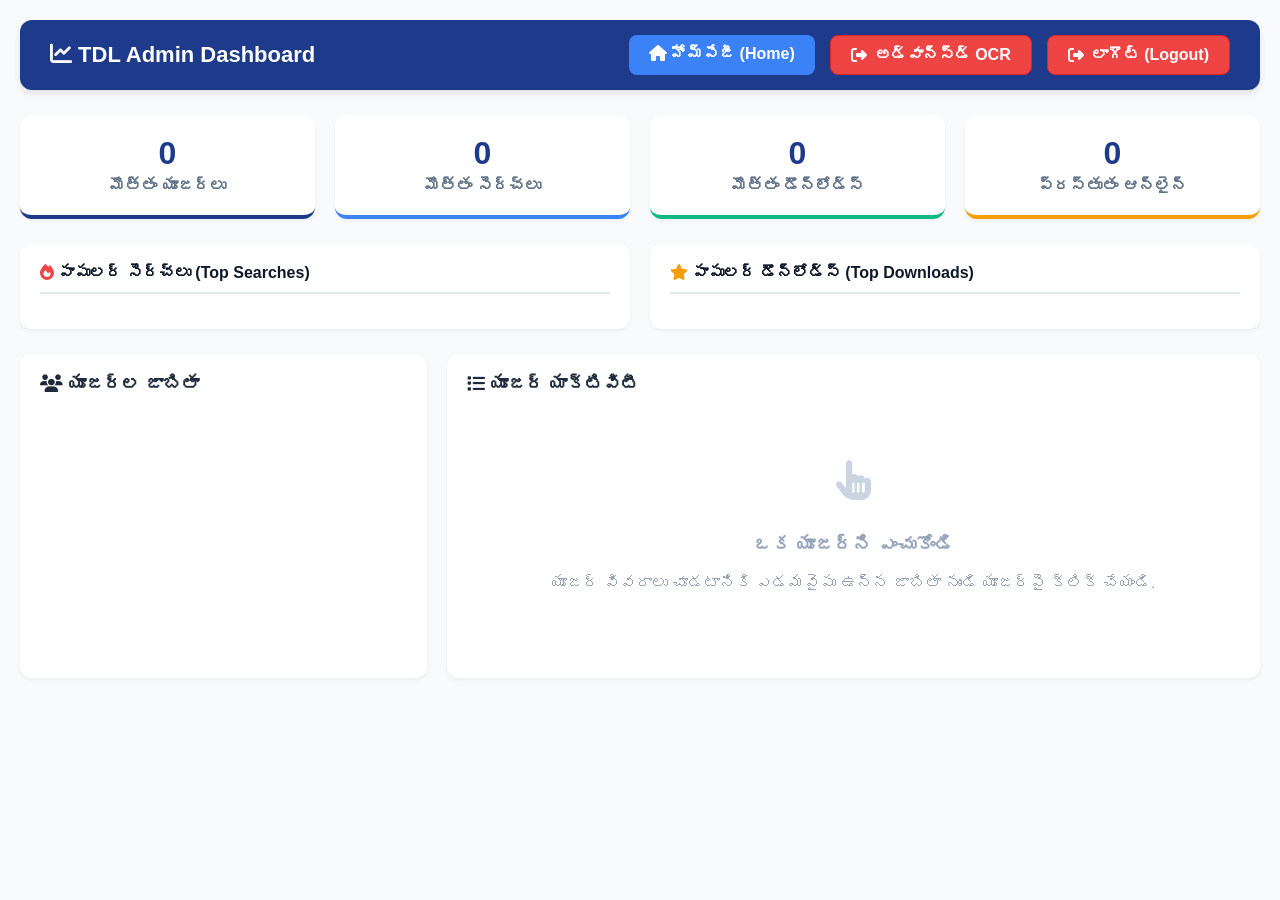
==== commit 4747f31d: "Initial commit: Added Advanced OCR & Search Hub (secured)" ====
--- a/frontend/admin.html
+++ b/frontend/admin.html
@@ -61,8 +61,10 @@
 
     <div class="header">
         <h1><i class="fa-solid fa-chart-line"></i> TDL Admin Dashboard</h1>
+
         <div class="header-buttons">
             <a href="/" class="btn-home"><i class="fa-solid fa-house"></i> హోమ్‌పేజీ (Home)</a>
+            <a href="/ocr-hub" class="btn-logout"><i class="fa-solid fa-right-from-bracket green-icon"></i> అడ్వాన్స్‌డ్ OCR</a>
             <a href="/logout" class="btn-logout"><i class="fa-solid fa-right-from-bracket"></i> లాగౌట్ (Logout)</a>
         </div>
     </div>
